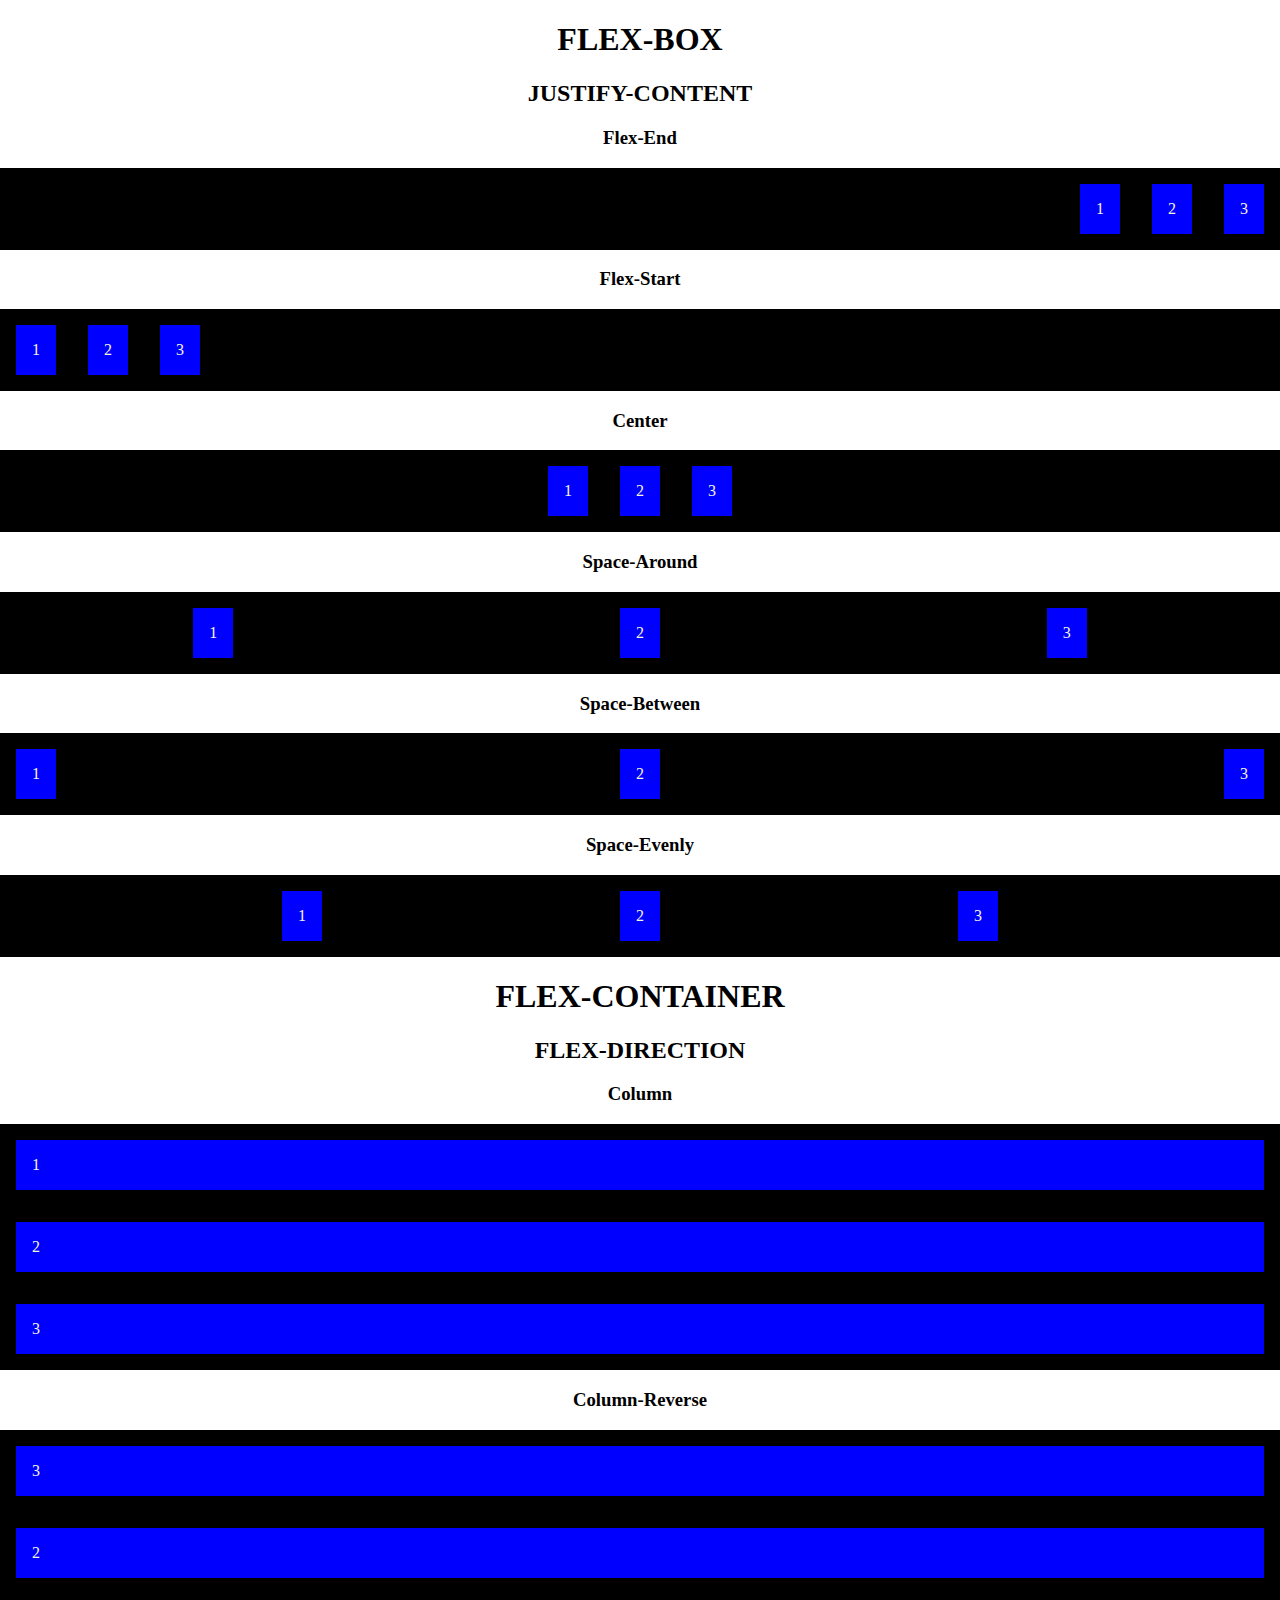
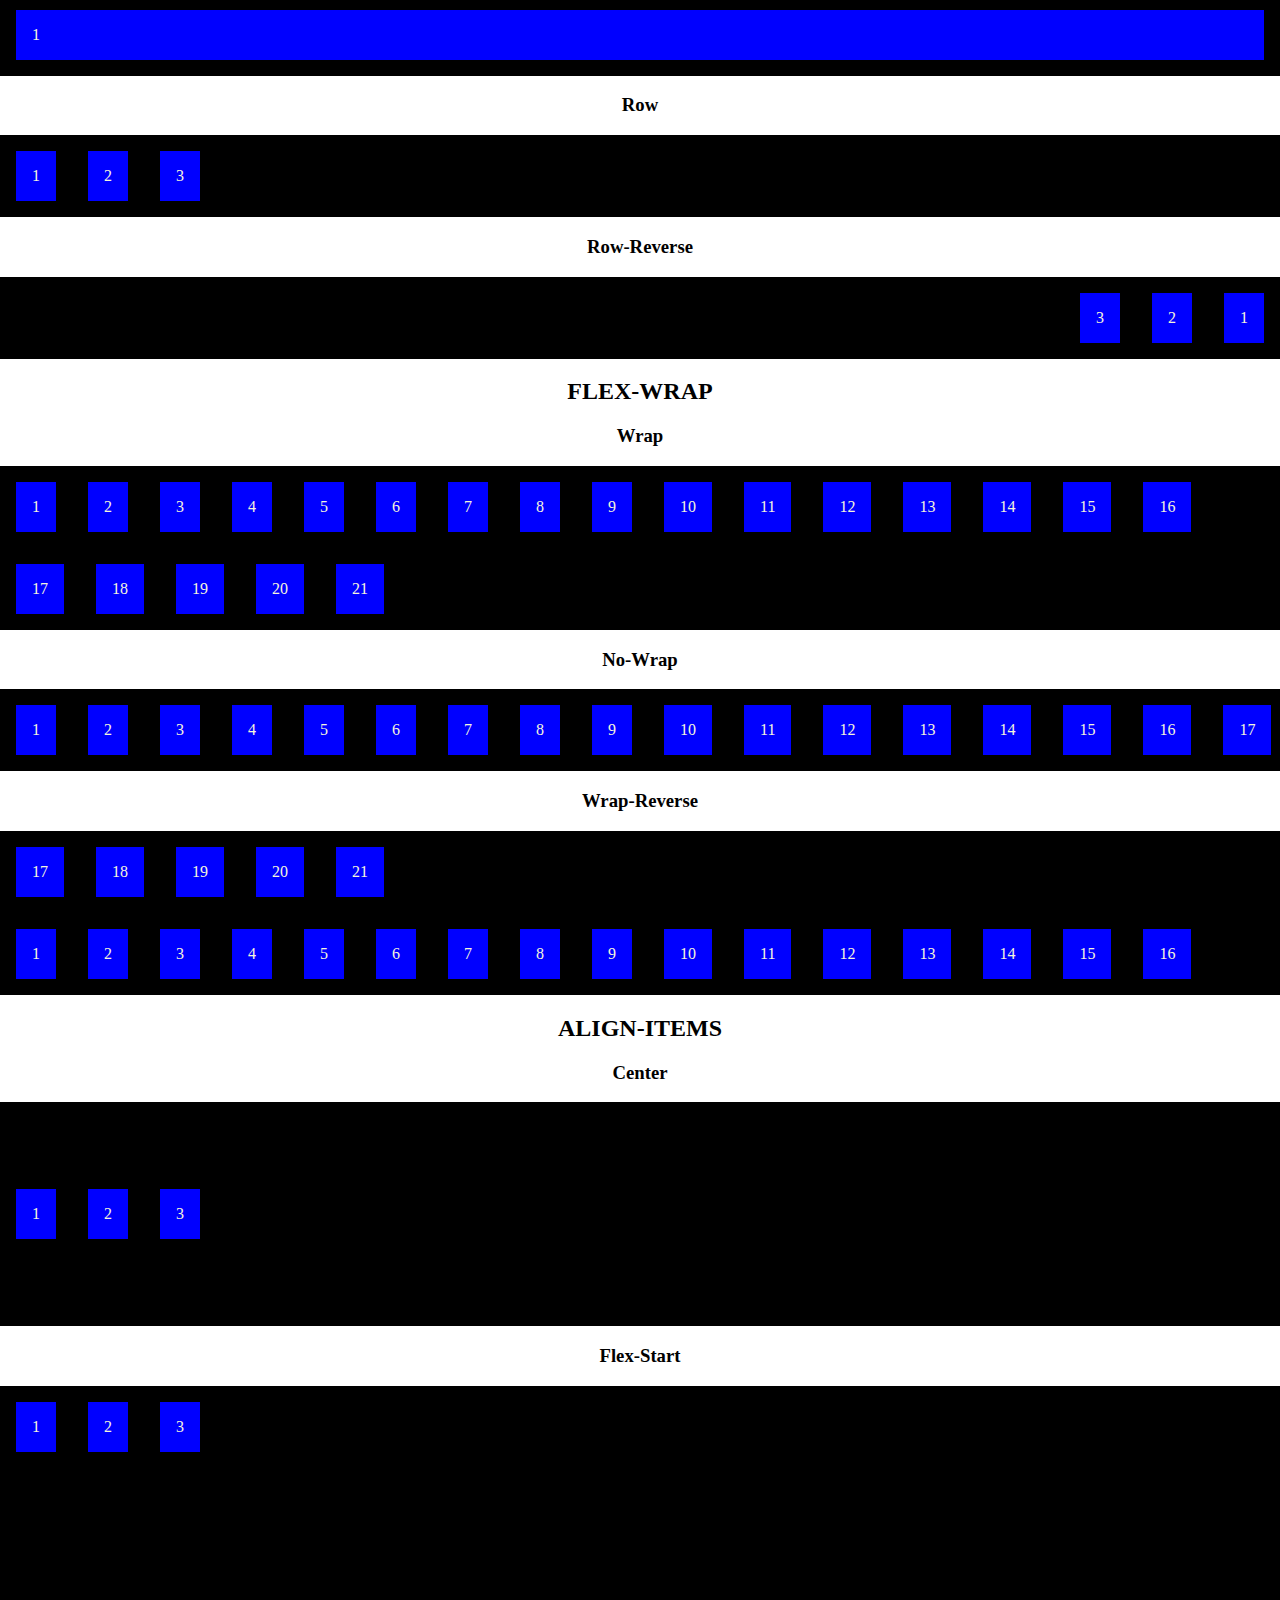
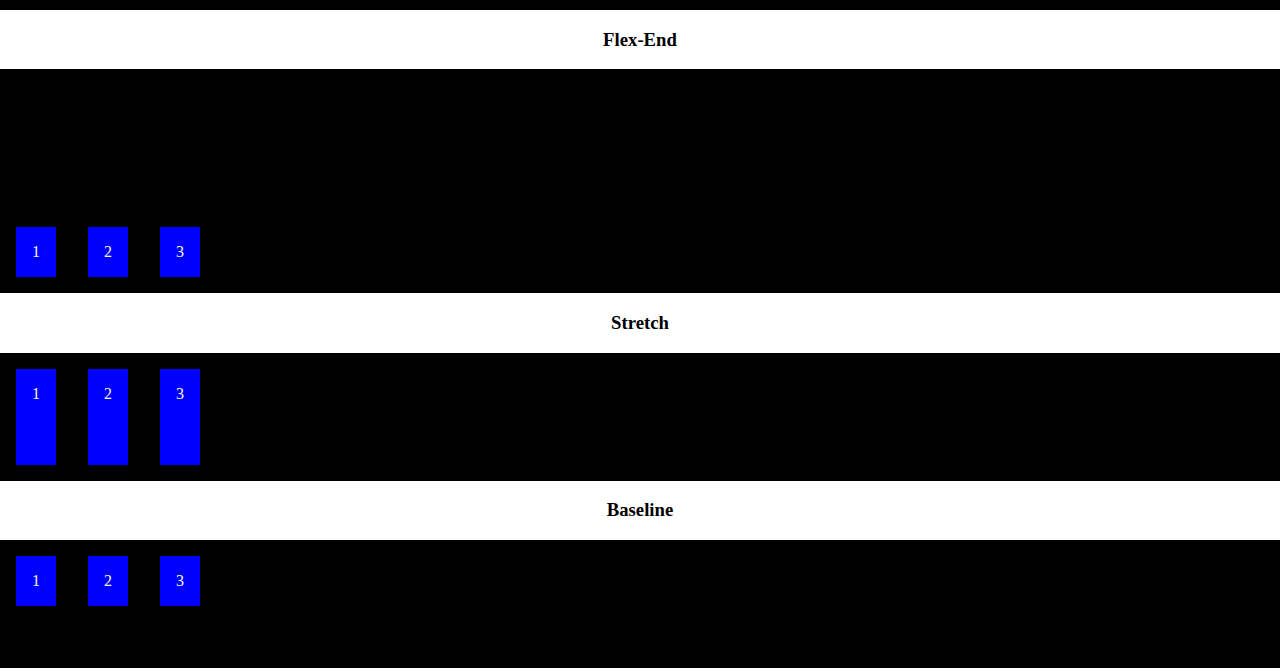
==== index.html @ dc082d69 "first commit" ====
<!DOCTYPE html>
<html lang="en">
<head>
    <meta charset="UTF-8">
    <meta name="viewport" content="width=device-width, initial-scale=1.0">
    <title>FlexBox</title>
    <link rel="stylesheet" href="style.css">
</head>
<body>
    <h1>FLEX-BOX</h1>
    <h2>JUSTIFY-CONTENT</h2>
    <h3>Flex-End</h3>
    <div class="flex-box1">
        <div>1</div>
        <div>2</div>
        <div>3</div>
    </div>

    <h3>Flex-Start</h3>
    <div class="flex-box2">
        <div>1</div>
        <div>2</div>
        <div>3</div>
    </div>

    <h3>Center</h3>
    <div class="flex-box3">
        <div>1</div>
        <div>2</div>
        <div>3</div>
    </div>

    <h3>Space-Around</h3>
    <div class="flex-box4">
        <div>1</div>
        <div>2</div>
        <div>3</div>
    </div>

    <h3>Space-Between</h3>
    <div class="flex-box5">
        <div>1</div>
        <div>2</div>
        <div>3</div>
    </div>

    <h3>Space-Evenly</h3>
    <div class="flex-box6">
        <div>1</div>
        <div>2</div>
        <div>3</div>
    </div>


    <h1>FLEX-CONTAINER</h1>


    <h2>FLEX-DIRECTION</h2>

    <h3>Column</h3>
    <div class="flex-container1">
        <div>1</div>
        <div>2</div>
        <div>3</div>
    </div>

    <h3>Column-Reverse</h3>
    <div class="flex-container2">
        <div>1</div>
        <div>2</div>
        <div>3</div>
    </div>

    <h3>Row</h3>
    <div class="flex-container3">
        <div>1</div>
        <div>2</div>
        <div>3</div>
    </div>

    <h3>Row-Reverse</h3>
    <div class="flex-container4">
        <div>1</div>
        <div>2</div>
        <div>3</div>
    </div>


    <h2>FLEX-WRAP</h2>

    <h3>Wrap</h3>
    <div class="flex-wrap1">
        <div>1</div>
        <div>2</div>
        <div>3</div>
        <div>4</div>
        <div>5</div>
        <div>6</div>
        <div>7</div>
        <div>8</div>
        <div>9</div>
        <div>10</div>
        <div>11</div>
        <div>12</div>
        <div>13</div>
        <div>14</div>
        <div>15</div>
        <div>16</div>
        <div>17</div>
        <div>18</div>
        <div>19</div>
        <div>20</div>
        <div>21</div>
    </div>

    <h3>No-Wrap</h3>
    <div class="flex-wrap2">
        <div>1</div>
        <div>2</div>
        <div>3</div>
        <div>4</div>
        <div>5</div>
        <div>6</div>
        <div>7</div>
        <div>8</div>
        <div>9</div>
        <div>10</div>
        <div>11</div>
        <div>12</div>
        <div>13</div>
        <div>14</div>
        <div>15</div>
        <div>16</div>
        <div>17</div>
        <div>18</div>
        <div>19</div>
        <div>20</div>
        <div>21</div>
    </div>

    <h3>Wrap-Reverse</h3>
    <div class="flex-wrap3">
        <div>1</div>
        <div>2</div>
        <div>3</div>
        <div>4</div>
        <div>5</div>
        <div>6</div>
        <div>7</div>
        <div>8</div>
        <div>9</div>
        <div>10</div>
        <div>11</div>
        <div>12</div>
        <div>13</div>
        <div>14</div>
        <div>15</div>
        <div>16</div>
        <div>17</div>
        <div>18</div>
        <div>19</div>
        <div>20</div>
        <div>21</div>
    </div>

    
    <h2>ALIGN-ITEMS</h2>
    <h3>Center</h3>
    <div class="align-item1">
        <div>1</div>
        <div>2</div>
        <div>3</div>
    </div>

    <h3>Flex-Start</h3>
    <div class="align-item2">
        <div>1</div>
        <div>2</div>
        <div>3</div>
    </div>

    <h3>Flex-End</h3>
    <div class="align-item3">
        <div>1</div>
        <div>2</div>
        <div>3</div>
    </div>

    <h3>Stretch</h3>
    <div class="align-item4">
        <div>1</div>
        <div>2</div>
        <div>3</div>
    </div>

    <h3>Baseline</h3>
    <div class="align-item5">
        <div>1</div>
        <div>2</div>
        <div>3</div>
    </div>
</body>
</html>
---- style.css ----
body {
    margin: 0;
    padding: 0;
}

h3 {
    text-align: center;
}

h2 {
    text-align: center;
}

h1{
    text-align: center;
}

.flex-box1 {
    background-color: black;
    display: flex;
    justify-content: flex-end;
    margin-top: 1rem;
}

.flex-box1 div {
    background-color:blue;
    color: beige;
    padding: 1rem;
    margin: 1rem;
}

.flex-box2 {
    background-color: black;
    display: flex;
    justify-content: flex-start;
    margin-top: 1rem;
}

.flex-box2 div {
    background-color:blue;
    color: beige;
    padding: 1rem;
    margin: 1rem;
}

.flex-box3 {
    background-color: black;
    display: flex;
    justify-content: center;
    margin-top: 1rem;
}

.flex-box3 div {
    background-color:blue;
    color: beige;
    padding: 1rem;
    margin: 1rem;
}

.flex-box4 {
    background-color: black;
    display: flex;
    justify-content:space-around;
    margin-top: 1rem;
}

.flex-box4 div {
    background-color:blue;
    color: beige;
    padding: 1rem;
    margin: 1rem;
}

.flex-box5 {
    background-color: black;
    display: flex;
    justify-content:space-between;
    margin-top: 1rem;
}

.flex-box5 div {
    background-color:blue;
    color: beige;
    padding: 1rem;
    margin: 1rem;
}

.flex-box6 {
    background-color: black;
    display: flex;
    justify-content:space-evenly;
    margin-top: 1rem;
}

.flex-box6 div {
    background-color:blue;
    color: beige;
    padding: 1rem;
    margin: 1rem;
}

.flex-container1 {
    background-color: black;
    margin-top: 1rem;
    display: flex;
    flex-direction: column;
}

.flex-container1 div {
    background-color:blue;
    color: beige;
    padding: 1rem;
    margin: 1rem;
}

.flex-container2 {
    background-color: black;
    margin-top: 1rem;
    display: flex;
    flex-direction:column-reverse;
}

.flex-container2 div {
    background-color:blue;
    color: beige;
    padding: 1rem;
    margin: 1rem;
}

.flex-container3 {
    background-color: black;
    margin-top: 1rem;
    display: flex;
    flex-direction:row;
}

.flex-container3 div {
    background-color:blue;
    color: beige;
    padding: 1rem;
    margin: 1rem;
}

.flex-container4 {
    background-color: black;
    margin-top: 1rem;
    display: flex;
    flex-direction:row-reverse;
}

.flex-container4 div {
    background-color:blue;
    color: beige;
    padding: 1rem;
    margin: 1rem;
}

.flex-wrap1 {
    background-color: black;
    margin-top: 1rem;
    display: flex;
    flex-wrap: wrap;
}

.flex-wrap1 div {
    background-color:blue;
    color: beige;
    padding: 1rem;
    margin: 1rem;
}

.flex-wrap2 {
    background-color: black;
    margin-top: 1rem;
    display: flex;
    flex-wrap: nowrap;
}

.flex-wrap2 div {
    background-color:blue;
    color: beige;
    padding: 1rem;
    margin: 1rem;
}

.flex-wrap3 {
    background-color: black;
    margin-top: 1rem;
    display: flex;
    flex-wrap:wrap-reverse;
}

.flex-wrap3 div {
    background-color:blue;
    color: beige;
    padding: 1rem;
    margin: 1rem;
}

.align-item1 {
    background-color: black;
    display: flex;
    align-items: center;
    margin-top: 1rem;
    height: 14rem;
}

.align-item1 div {
    background-color:blue;
    color: beige;
    padding: 1rem;
    margin: 1rem;
}

.align-item2 {
    background-color: black;
    display: flex;
    align-items:flex-start;
    margin-top: 1rem;
    height: 14rem;
}

.align-item2 div {
    background-color:blue;
    color: beige;
    padding: 1rem;
    margin: 1rem;
}

.align-item3 {
    background-color: black;
    display: flex;
    align-items:flex-end;
    margin-top: 1rem;
    height: 14rem;
}

.align-item3 div {
    background-color:blue;
    color: beige;
    padding: 1rem;
    margin: 1rem;
}

.align-item4 {
    background-color: black;
    display: flex;
    align-items:stretch;
    margin-top: 1rem;
    height: 8rem;
}

.align-item4 div {
    background-color:blue;
    color: beige;
    padding: 1rem;
    margin: 1rem;
}

.align-item5 {
    background-color: black;
    display: flex;
    align-items:baseline;
    margin-top: 1rem;
    height: 8rem;
}

.align-item5 div {
    background-color:blue;
    color: beige;
    padding: 1rem;
    margin: 1rem;
}
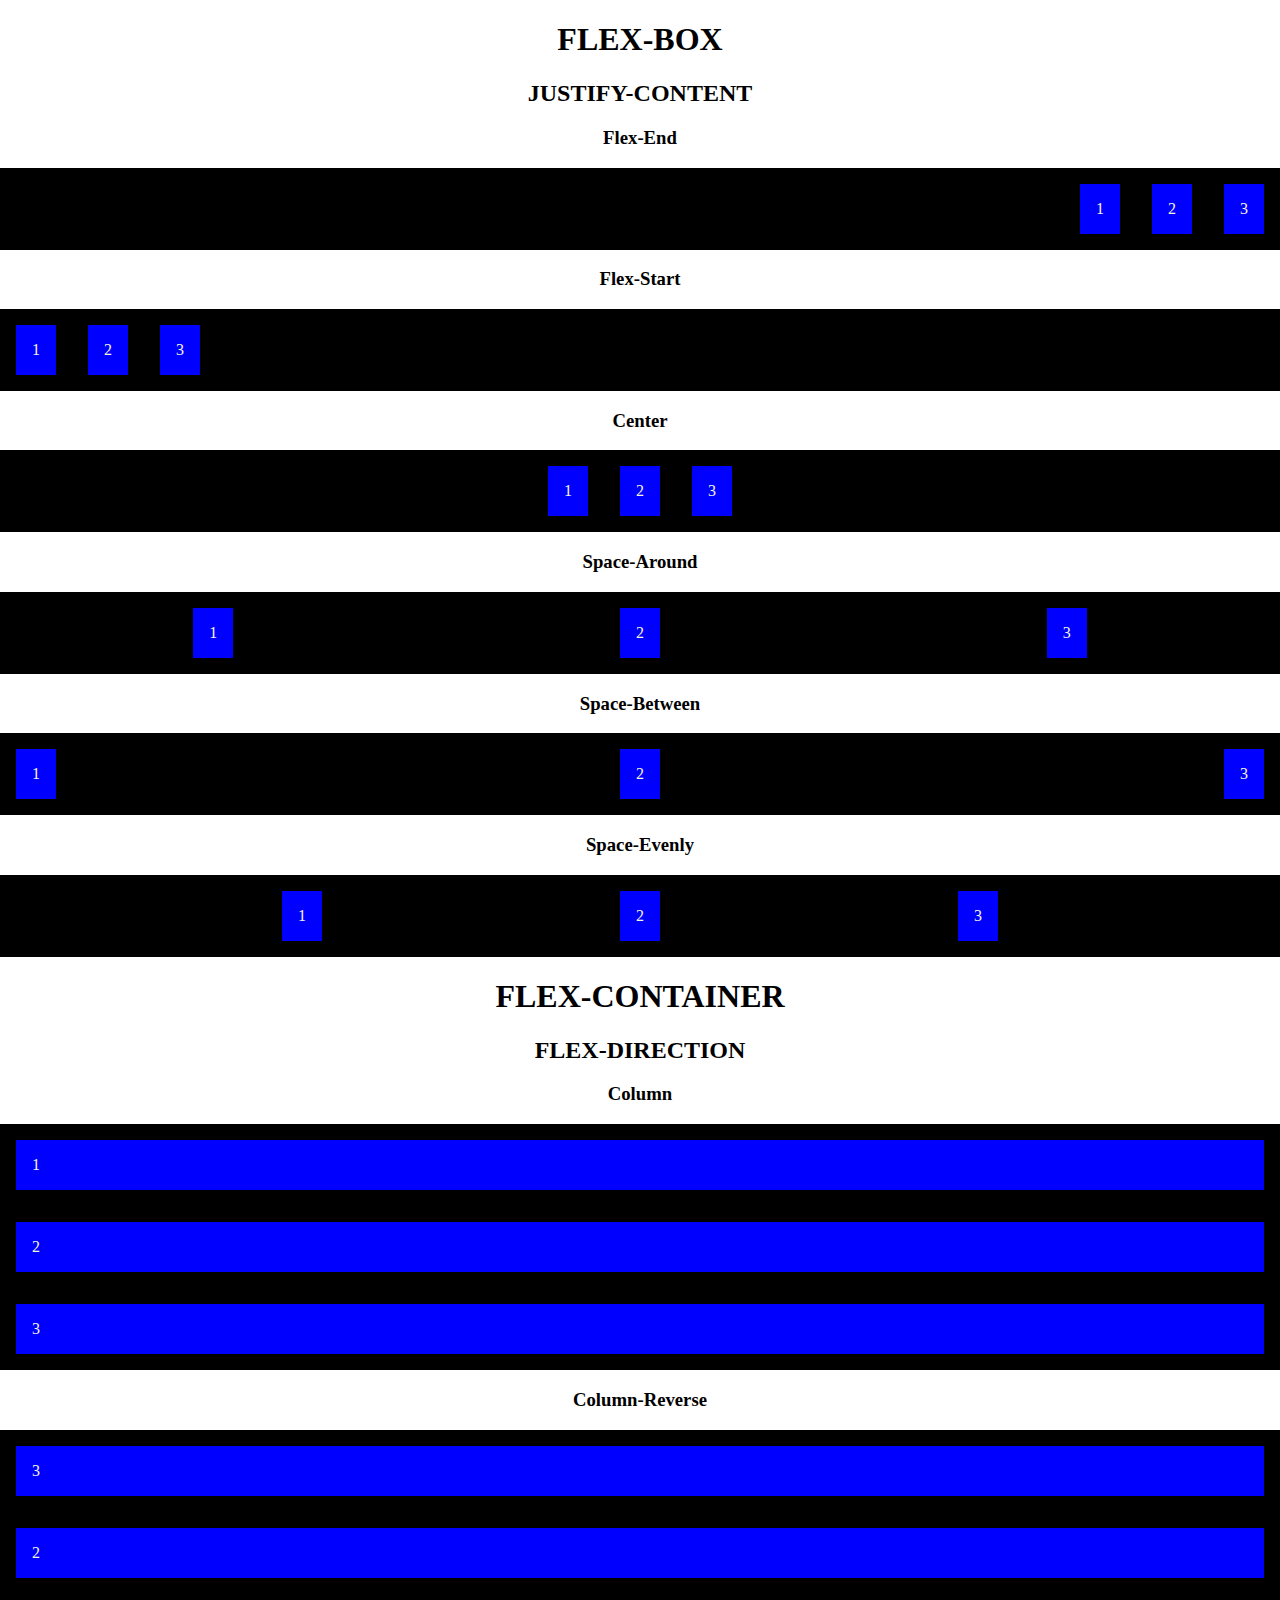
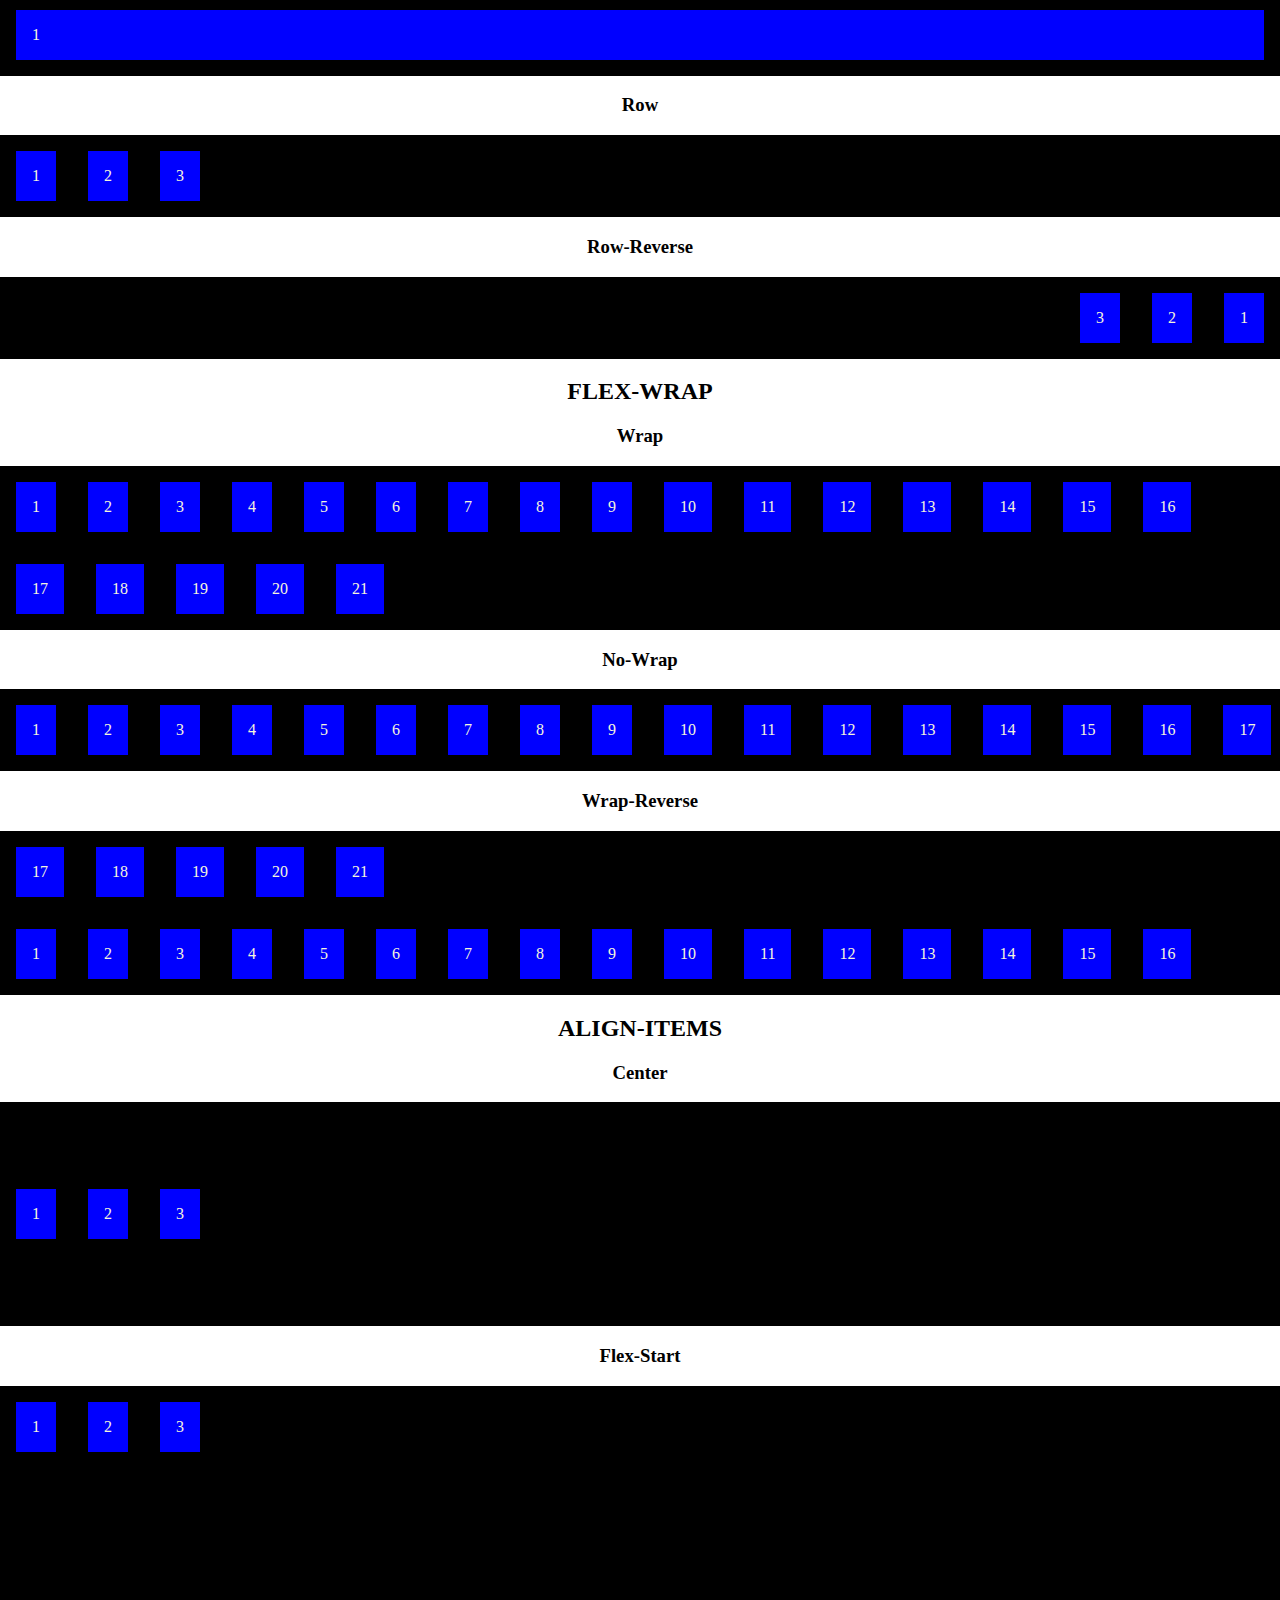
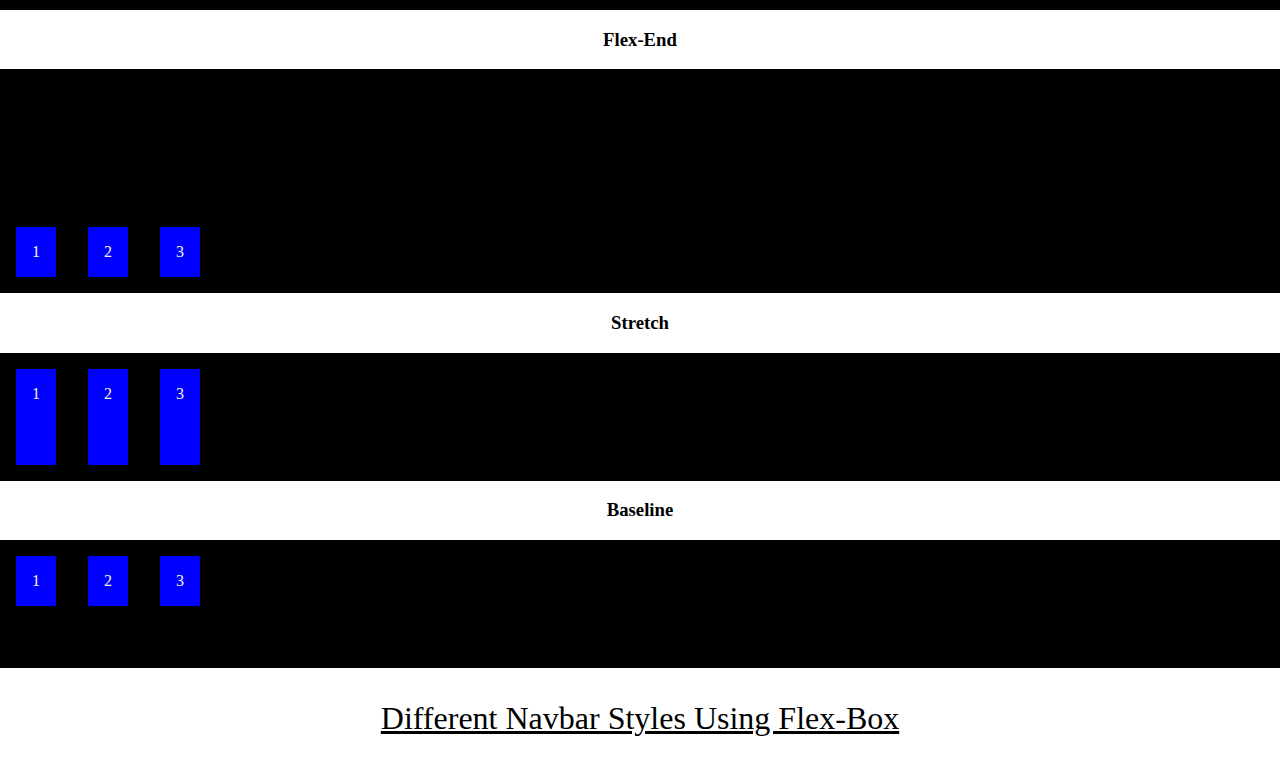
==== commit c2ef91bf: "add navbar link" ====
--- a/index.html
+++ b/index.html
@@ -199,5 +199,6 @@
         <div>2</div>
         <div>3</div>
     </div>
+    <a href="Navbar/nav.html" id="link">Different Navbar Styles Using Flex-Box</a>
 </body>
 </html>--- a/style.css
+++ b/style.css
@@ -272,3 +272,10 @@
     margin: 1rem;
 }
 
+#link {
+    display: flex;
+    justify-content: center;align-items: center;
+    color: black;
+    margin: 2rem;
+    font-size: 2rem;
+}